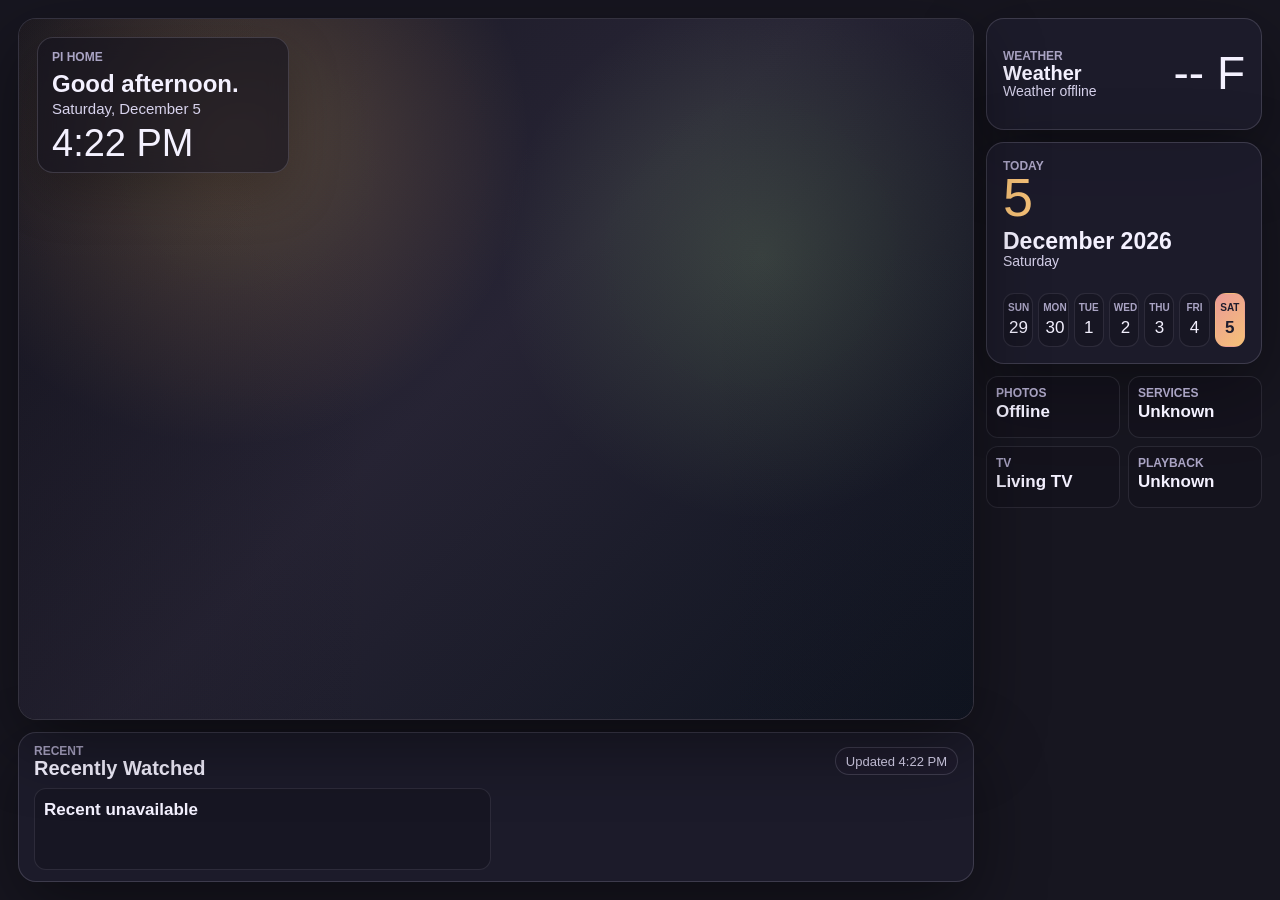
==== dashboard-tv.html @ 393a1632 "Create Pi 5 media center starter" ====
<!DOCTYPE html>
<html lang="en">
<head>
  <meta charset="UTF-8">
  <meta name="viewport" content="width=device-width, initial-scale=1.0">
  <title>Pi Home TV</title>
  <style>
    :root {
      color-scheme: dark;
      --bg: #171620;
      --panel: rgba(31, 29, 46, 0.76);
      --panel-strong: rgba(31, 29, 46, 0.9);
      --line: rgba(232, 228, 255, 0.16);
      --text: #f4f1ff;
      --soft: #d8d3ed;
      --muted: #aaa4c4;
      --peach: #ea9a97;
      --gold: #f6c177;
      --green: #a6d189;
      --shadow: 0 24px 70px rgba(0, 0, 0, 0.42);
    }

    * {
      box-sizing: border-box;
      margin: 0;
      padding: 0;
    }

    html,
    body {
      width: 100%;
      height: 100%;
      overflow: hidden;
    }

    body {
      color: var(--text);
      background: var(--bg);
      font-family: "Avenir Next", "Segoe UI", "Helvetica Neue", Arial, sans-serif;
      padding: 18px;
      user-select: none;
    }

    .screen {
      width: 100%;
      height: 100%;
      display: grid;
      grid-template-columns: minmax(0, 1fr) 276px;
      grid-template-rows: minmax(0, 1fr) 150px;
      gap: 12px;
    }

    .panel {
      min-width: 0;
      min-height: 0;
      overflow: hidden;
      border: 1px solid var(--line);
      border-radius: 18px;
      background: var(--panel);
      box-shadow: var(--shadow);
    }

    .photo-hero {
      position: relative;
      grid-column: 1;
      grid-row: 1;
      background: #11101a;
    }

    .photo-frame {
      position: absolute;
      inset: 0;
      overflow: hidden;
      z-index: 1;
      background:
        radial-gradient(circle at 22% 18%, rgba(246, 193, 119, 0.28), transparent 32%),
        radial-gradient(circle at 78% 34%, rgba(166, 209, 137, 0.2), transparent 30%),
        linear-gradient(135deg, #171620 0%, #2b2838 48%, #101722 100%);
      background-size: 100% 100%;
      background-position: center;
      background-repeat: no-repeat;
      filter: saturate(1.04) contrast(1.02);
      transition: opacity 240ms ease;
    }

    .photo-hero::after {
      content: "";
      position: absolute;
      inset: 0;
      z-index: 3;
      background:
        linear-gradient(90deg, rgba(17, 16, 26, 0.2), rgba(17, 16, 26, 0) 38%, rgba(17, 16, 26, 0) 72%, rgba(17, 16, 26, 0.16)),
        linear-gradient(180deg, rgba(17, 16, 26, 0.03), rgba(17, 16, 26, 0.18));
      pointer-events: none;
    }

    .clock-card {
      position: absolute;
      left: 18px;
      top: 18px;
      z-index: 4;
      width: min(252px, calc(100% - 36px));
      padding: 12px 14px;
      border: 1px solid rgba(232, 228, 255, 0.16);
      border-radius: 16px;
      background: rgba(20, 19, 30, 0.62);
      box-shadow: 0 20px 50px rgba(0, 0, 0, 0.25);
      backdrop-filter: blur(10px);
    }

    .eyebrow,
    .label {
      color: var(--muted);
      font-size: 12px;
      font-weight: 800;
      text-transform: uppercase;
      letter-spacing: 0;
    }

    h1 {
      margin-top: 8px;
      font-size: 24px;
      line-height: 0.96;
      font-weight: 750;
      letter-spacing: 0;
    }

    .date {
      margin-top: 6px;
      color: var(--soft);
      font-size: 15px;
      line-height: 1.1;
    }

    .clock {
      margin-top: 8px;
      font-size: 38px;
      line-height: 0.92;
      font-weight: 300;
      font-variant-numeric: tabular-nums;
    }

    .rail {
      grid-column: 2;
      grid-row: 1 / span 2;
      display: grid;
      grid-template-rows: 112px 222px auto;
      gap: 12px;
      min-height: 0;
      align-content: start;
    }

    .weather,
    .today,
    .status {
      padding: 16px;
      display: grid;
      gap: 8px;
    }

    .weather {
      grid-template-columns: minmax(0, 1fr) auto;
      align-items: center;
    }

    .temp {
      font-size: 46px;
      line-height: 0.95;
      font-weight: 300;
      white-space: nowrap;
      font-variant-numeric: tabular-nums;
    }

    .condition,
    .note {
      color: var(--soft);
      font-size: 14px;
      line-height: 1.15;
      white-space: nowrap;
      overflow: hidden;
      text-overflow: ellipsis;
    }

    .today {
      grid-template-rows: auto auto minmax(0, 1fr);
      align-content: start;
    }

    .today-date {
      font-size: 54px;
      line-height: 0.9;
      font-weight: 250;
      color: var(--gold);
      font-variant-numeric: tabular-nums;
    }

    .today-month {
      color: var(--text);
      font-size: 23px;
      line-height: 1;
      font-weight: 750;
    }

    .week-strip {
      min-height: 0;
      display: grid;
      grid-template-columns: repeat(7, minmax(0, 1fr));
      gap: 5px;
      align-self: end;
    }

    .week-day {
      min-width: 0;
      display: grid;
      gap: 5px;
      justify-items: center;
      padding: 8px 4px;
      border: 1px solid rgba(232, 228, 255, 0.1);
      border-radius: 11px;
      background: rgba(17, 16, 26, 0.36);
    }

    .week-day span:first-child {
      color: var(--muted);
      font-size: 10px;
      font-weight: 800;
      text-transform: uppercase;
    }

    .week-day span:last-child {
      font-size: 17px;
      font-variant-numeric: tabular-nums;
    }

    .week-day.today-dot {
      border-color: transparent;
      background: linear-gradient(135deg, var(--peach), var(--gold));
      color: #1f1d2e;
      font-weight: 850;
    }

    .week-day.today-dot span {
      color: #1f1d2e;
    }

    .status {
      align-content: start;
      padding: 0;
      border: 0;
      border-radius: 0;
      background: transparent;
      box-shadow: none;
      overflow: visible;
    }

    .status-grid {
      display: grid;
      grid-template-columns: repeat(2, minmax(0, 1fr));
      gap: 8px;
    }

    .status > .status-grid {
      grid-template-columns: repeat(2, minmax(0, 1fr));
      height: auto;
    }

    .stat {
      min-width: 0;
      min-height: 62px;
      padding: 9px;
      border: 1px solid rgba(232, 228, 255, 0.1);
      border-radius: 12px;
      background: rgba(17, 16, 26, 0.36);
    }

    .value {
      margin-top: 3px;
      font-size: 17px;
      line-height: 1;
      font-weight: 750;
      white-space: nowrap;
      overflow: hidden;
      text-overflow: ellipsis;
    }

    .bottom {
      grid-column: 1;
      grid-row: 2;
      display: grid;
      grid-template-columns: minmax(0, 1fr);
      gap: 12px;
      min-height: 0;
    }

    .recent {
      padding: 11px 15px;
      display: grid;
      grid-template-rows: auto minmax(0, 1fr);
      gap: 10px;
    }

    .panel-head {
      min-width: 0;
      display: flex;
      align-items: center;
      justify-content: space-between;
      gap: 12px;
    }

    .panel-title {
      font-size: 20px;
      line-height: 1;
      font-weight: 750;
    }

    .pill {
      min-height: 28px;
      display: inline-flex;
      align-items: center;
      border: 1px solid var(--line);
      border-radius: 999px;
      padding: 0 10px;
      color: var(--soft);
      background: rgba(31, 29, 46, 0.82);
      font-size: 13px;
      white-space: nowrap;
    }

    .recent-grid {
      min-height: 0;
      display: grid;
      grid-template-columns: repeat(2, minmax(0, 1fr));
      gap: 10px;
    }

    .recent-card {
      min-width: 0;
      min-height: 0;
      display: grid;
      grid-template-columns: 58px minmax(0, 1fr);
      gap: 10px;
      padding: 7px;
      border: 1px solid rgba(232, 228, 255, 0.12);
      border-radius: 14px;
      background: rgba(31, 29, 46, 0.62);
    }

    .recent-card.no-poster {
      grid-template-columns: minmax(0, 1fr);
    }

    .poster {
      width: 58px;
      height: 72px;
      border-radius: 10px;
      overflow: hidden;
      background: rgba(17, 16, 26, 0.7);
    }

    .poster img {
      width: 100%;
      height: 100%;
      object-fit: cover;
      display: block;
    }

    .recent-copy {
      min-width: 0;
      display: grid;
      align-content: center;
      gap: 7px;
    }

    .recent-title {
      color: var(--text);
      font-size: 17px;
      line-height: 1.08;
      font-weight: 750;
      letter-spacing: 0;
      display: -webkit-box;
      -webkit-line-clamp: 2;
      -webkit-box-orient: vertical;
      overflow: hidden;
    }

    @media (min-width: 1500px) {
      body {
        padding: 24px;
      }

      .screen {
        grid-template-columns: minmax(0, 1fr) 340px;
        grid-template-rows: minmax(0, 1fr) 184px;
        gap: 16px;
      }

      .rail,
      .bottom {
        gap: 16px;
      }
    }
  </style>
</head>
<body>
  <main class="screen">
    <section class="panel photo-hero">
      <div id="photo-frame" class="photo-frame"></div>
      <div class="clock-card">
        <div class="eyebrow">Pi Home</div>
        <h1 id="greeting">Good morning.</h1>
        <div id="date" class="date">Tuesday, May 26</div>
        <div id="clock" class="clock">--:--</div>
      </div>
    </section>

    <aside class="rail">
      <section class="panel weather">
        <div>
          <div class="label">Weather</div>
          <div class="panel-title">Weather</div>
          <div id="condition" class="condition">Loading</div>
        </div>
        <div id="temp" class="temp">-- F</div>
      </section>

      <section class="panel today">
        <div>
          <div class="label">Today</div>
          <div id="today-date" class="today-date">26</div>
        </div>
        <div>
          <div id="today-month" class="today-month">May 2026</div>
          <div id="today-weekday" class="note">Tuesday</div>
        </div>
        <div id="week-strip" class="week-strip"></div>
      </section>

      <section class="panel status">
        <div class="status-grid">
          <div class="stat">
            <div class="label">Photos</div>
            <div id="photo-count" class="value">Loading</div>
          </div>
          <div class="stat">
            <div class="label">Services</div>
            <div id="service-value" class="value">Checking</div>
          </div>
          <div class="stat">
            <div class="label">TV</div>
            <div class="value">Living TV</div>
          </div>
          <div class="stat">
            <div class="label">Playback</div>
            <div id="playing-title" class="value">Idle</div>
          </div>
        </div>
      </section>
    </aside>

    <section class="bottom">
      <section class="panel recent">
        <div class="panel-head">
          <div>
            <div class="label">Recent</div>
            <div class="panel-title">Recently Watched</div>
          </div>
          <div id="updated" class="pill">Updating</div>
        </div>
        <div id="recent-grid" class="recent-grid"></div>
      </section>

    </section>
  </main>

  <script>
    const TIME_ZONE = "America/Phoenix";
    const POSTER_BASE = "https://image.tmdb.org/t/p/w342";

    function el(id) {
      return document.getElementById(id);
    }

    function setText(id, text) {
      const node = el(id);
      if (node) node.textContent = text;
    }

    async function getJson(url) {
      const response = await fetch(url, { cache: "no-store" });
      if (!response.ok) throw new Error(`${response.status} ${url}`);
      return response.json();
    }

    function phoenixParts(date = new Date()) {
      const parts = new Intl.DateTimeFormat("en-US", {
        timeZone: TIME_ZONE,
        year: "numeric",
        month: "numeric",
        day: "numeric",
        hour: "numeric",
        hourCycle: "h23"
      }).formatToParts(date).reduce((result, part) => {
        if (part.type !== "literal") result[part.type] = part.value;
        return result;
      }, {});
      return {
        year: Number(parts.year),
        month: Number(parts.month),
        day: Number(parts.day),
        hour: Number(parts.hour)
      };
    }

    function phoenixDate(date = new Date()) {
      const parts = phoenixParts(date);
      return new Date(parts.year, parts.month - 1, parts.day);
    }

    function updateClock() {
      const now = new Date();
      const parts = phoenixParts(now);
      const greeting = parts.hour < 12 ? "Good morning." : parts.hour < 18 ? "Good afternoon." : "Good evening.";
      const today = phoenixDate(now);
      setText("greeting", greeting);
      setText("clock", new Intl.DateTimeFormat("en-US", {
        timeZone: TIME_ZONE,
        hour: "numeric",
        minute: "2-digit"
      }).format(now));
      setText("date", new Intl.DateTimeFormat("en-US", {
        timeZone: TIME_ZONE,
        weekday: "long",
        month: "long",
        day: "numeric"
      }).format(now));
      setText("today-date", String(today.getDate()));
      setText("today-month", today.toLocaleDateString("en-US", { month: "long", year: "numeric" }));
      setText("today-weekday", today.toLocaleDateString("en-US", { weekday: "long" }));
      renderWeek(today);
    }

    function renderWeek(today) {
      const strip = el("week-strip");
      if (!strip) return;
      const start = new Date(today);
      start.setDate(today.getDate() - today.getDay());
      const days = [];
      for (let index = 0; index < 7; index += 1) {
        const date = new Date(start);
        date.setDate(start.getDate() + index);
        const isToday = date.toDateString() === today.toDateString();
        days.push(`
          <div class="week-day${isToday ? " today-dot" : ""}">
            <span>${date.toLocaleDateString("en-US", { weekday: "short" })}</span>
            <span>${date.getDate()}</span>
          </div>
        `);
      }
      strip.innerHTML = days.join("");
    }

    let photoIndex = 0;
    let photoTimer = null;
    let photoList = [];
    let failedPhotos = new Set();

    function setFramePhoto(src) {
      const frame = el("photo-frame");
      if (!frame) return;
      const probe = new Image();
      probe.onload = () => {
        frame.style.backgroundImage = `url("${src}")`;
      };
      probe.onerror = () => {
        failedPhotos.add(src);
        if (photoList.length > failedPhotos.size) {
          photoIndex = (photoIndex + 1) % photoList.length;
          showPhoto(photoIndex);
        }
      };
      probe.src = src;
    }

    function preloadPhoto(index) {
      if (!photoList.length) return;
      const image = new Image();
      image.src = photoList[index % photoList.length];
    }

    function showPhoto(index) {
      if (!photoList.length) return;
      const src = photoList[index % photoList.length];
      if (failedPhotos.has(src) && photoList.length > failedPhotos.size) {
        photoIndex = (index + 1) % photoList.length;
        showPhoto(photoIndex);
        return;
      }
      setFramePhoto(src);
      preloadPhoto(index + 1);
    }

    async function loadPhotos() {
      try {
        const manifest = await getJson("/assets/slideshow-tv/manifest.json");
        const photos = Array.isArray(manifest) ? manifest.filter(Boolean) : [];
        if (!photos.length) throw new Error("No photos");
        photoList = photos;
        setText("photo-count", `${photos.length} photos`);
        if (photoTimer) clearInterval(photoTimer);
        photoIndex = 0;
        showPhoto(photoIndex);
        photoTimer = setInterval(() => {
          photoIndex = (photoIndex + 1) % photoList.length;
          showPhoto(photoIndex);
        }, 7000);
      } catch (error) {
        setText("photo-count", "Offline");
      }
    }

    async function loadWeather() {
      try {
        const data = await getJson("https://wttr.in/?format=j1");
        const current = data.current_condition && data.current_condition[0];
        if (!current) throw new Error("No weather");
        const desc = current.weatherDesc && current.weatherDesc[0] ? current.weatherDesc[0].value.trim() : "Current conditions";
        setText("temp", `${current.temp_F} F`);
        setText("condition", desc);
      } catch (error) {
        setText("condition", "Weather offline");
      }
    }

    async function loadServices() {
      try {
        const data = await getJson("/api/services");
        const services = Array.isArray(data.services) ? data.services : [];
        const online = services.filter((service) => service.online);
        setText("service-value", `${online.length}/${services.length || 4} online`);
      } catch (error) {
        setText("service-value", "Unknown");
      }
    }

    async function loadPlayback() {
      try {
        const data = await getJson("/api/current-playback");
        if (!data.active || !data.current) {
          setText("playing-title", "Idle");
          return;
        }
        const current = data.current;
        setText("playing-title", current.paused ? "Paused" : "Playing");
      } catch (error) {
        setText("playing-title", "Unknown");
      }
    }

    function recentMeta(item) {
      if (item.media_type === "tv") return `S${item.season || "-"} E${item.episode || "-"}`;
      return item.media_type === "movie" ? "Movie" : "Recently watched";
    }

    async function loadRecent() {
      const grid = el("recent-grid");
      if (!grid) return;
      try {
        const items = await getJson("/launcher/api/watch-history");
        const recent = Array.isArray(items) ? items.slice(0, 2) : [];
        setText("recent-count", `${recent.length} shown`);
        if (!recent.length) {
          grid.innerHTML = `<div class="stat"><div class="value">Nothing watched yet</div></div>`;
          return;
        }
        grid.innerHTML = recent.map((item) => {
          const poster = item.poster_path ? `${POSTER_BASE}${item.poster_path}` : "";
          const title = String(item.title || "Untitled").replace(/[&<>"']/g, (char) => ({
            "&": "&amp;",
            "<": "&lt;",
            ">": "&gt;",
            "\"": "&quot;",
            "'": "&#39;"
          })[char]);
          return `
            <article class="recent-card${poster ? "" : " no-poster"}">
              ${poster ? `<div class="poster"><img src="${poster}" alt=""></div>` : ""}
              <div class="recent-copy">
                <div class="recent-title">${title}</div>
                <div class="note">${recentMeta(item)}</div>
              </div>
            </article>
          `;
        }).join("");
      } catch (error) {
        setText("recent-count", "Offline");
        grid.innerHTML = `<div class="stat"><div class="value">Recent unavailable</div></div>`;
      }
    }

    function setUpdated() {
      setText("updated", `Updated ${new Intl.DateTimeFormat("en-US", {
        timeZone: TIME_ZONE,
        hour: "numeric",
        minute: "2-digit"
      }).format(new Date())}`);
    }

    async function refresh() {
      await Promise.allSettled([loadWeather(), loadServices(), loadPlayback(), loadRecent()]);
      setUpdated();
    }

    updateClock();
    loadPhotos();
    refresh();
    setInterval(updateClock, 1000);
    setInterval(refresh, 30000);
  </script>
</body>
</html>
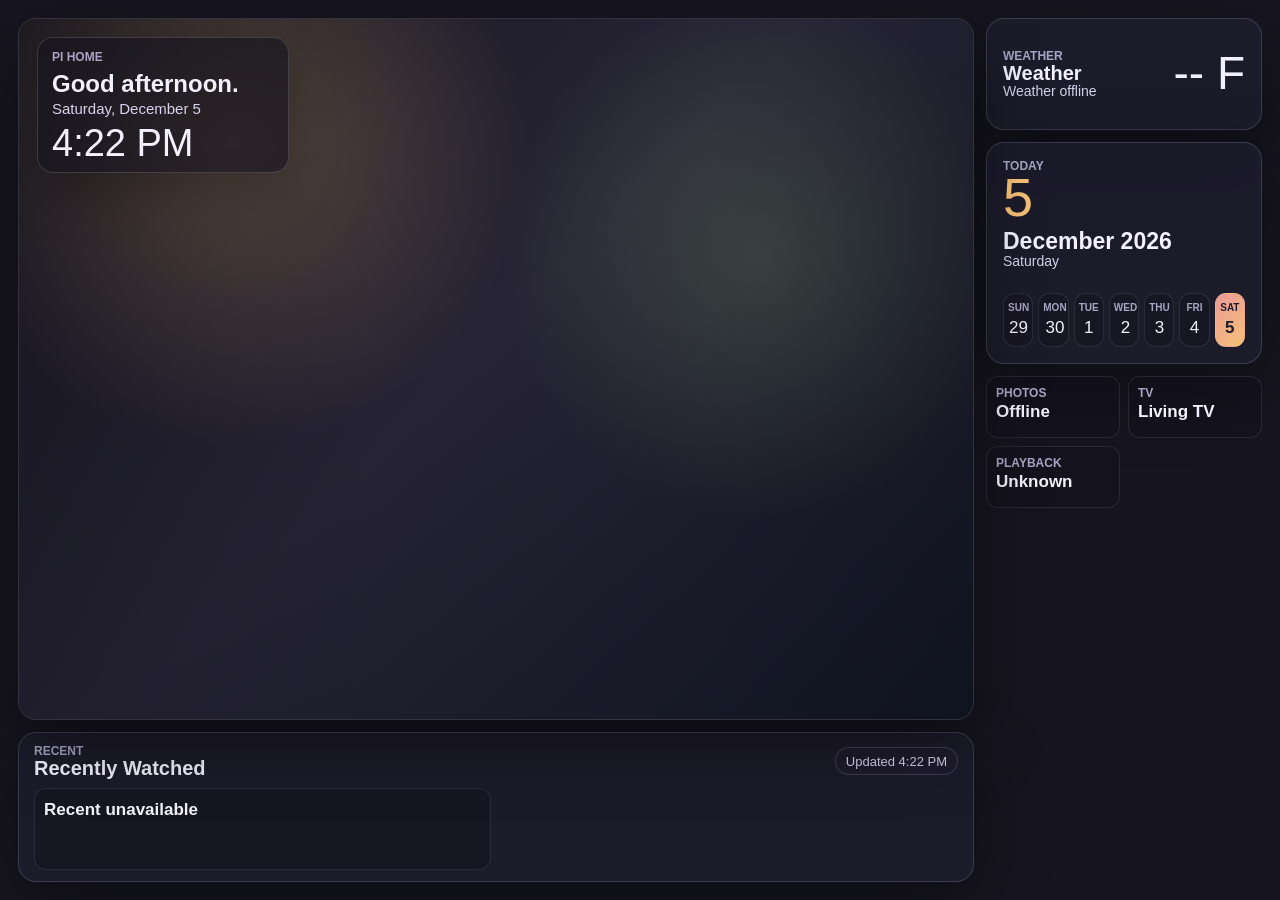
==== commit 18079c05: "Simplify starter dashboard" ====
--- a/dashboard-tv.html
+++ b/dashboard-tv.html
@@ -440,10 +440,6 @@
           <div class="stat">
             <div class="label">Photos</div>
             <div id="photo-count" class="value">Loading</div>
-          </div>
-          <div class="stat">
-            <div class="label">Services</div>
-            <div id="service-value" class="value">Checking</div>
           </div>
           <div class="stat">
             <div class="label">TV</div>
@@ -628,17 +624,6 @@
         setText("condition", desc);
       } catch (error) {
         setText("condition", "Weather offline");
-      }
-    }
-
-    async function loadServices() {
-      try {
-        const data = await getJson("/api/services");
-        const services = Array.isArray(data.services) ? data.services : [];
-        const online = services.filter((service) => service.online);
-        setText("service-value", `${online.length}/${services.length || 4} online`);
-      } catch (error) {
-        setText("service-value", "Unknown");
       }
     }
 
@@ -706,7 +691,7 @@
     }
 
     async function refresh() {
-      await Promise.allSettled([loadWeather(), loadServices(), loadPlayback(), loadRecent()]);
+      await Promise.allSettled([loadWeather(), loadPlayback(), loadRecent()]);
       setUpdated();
     }
 
